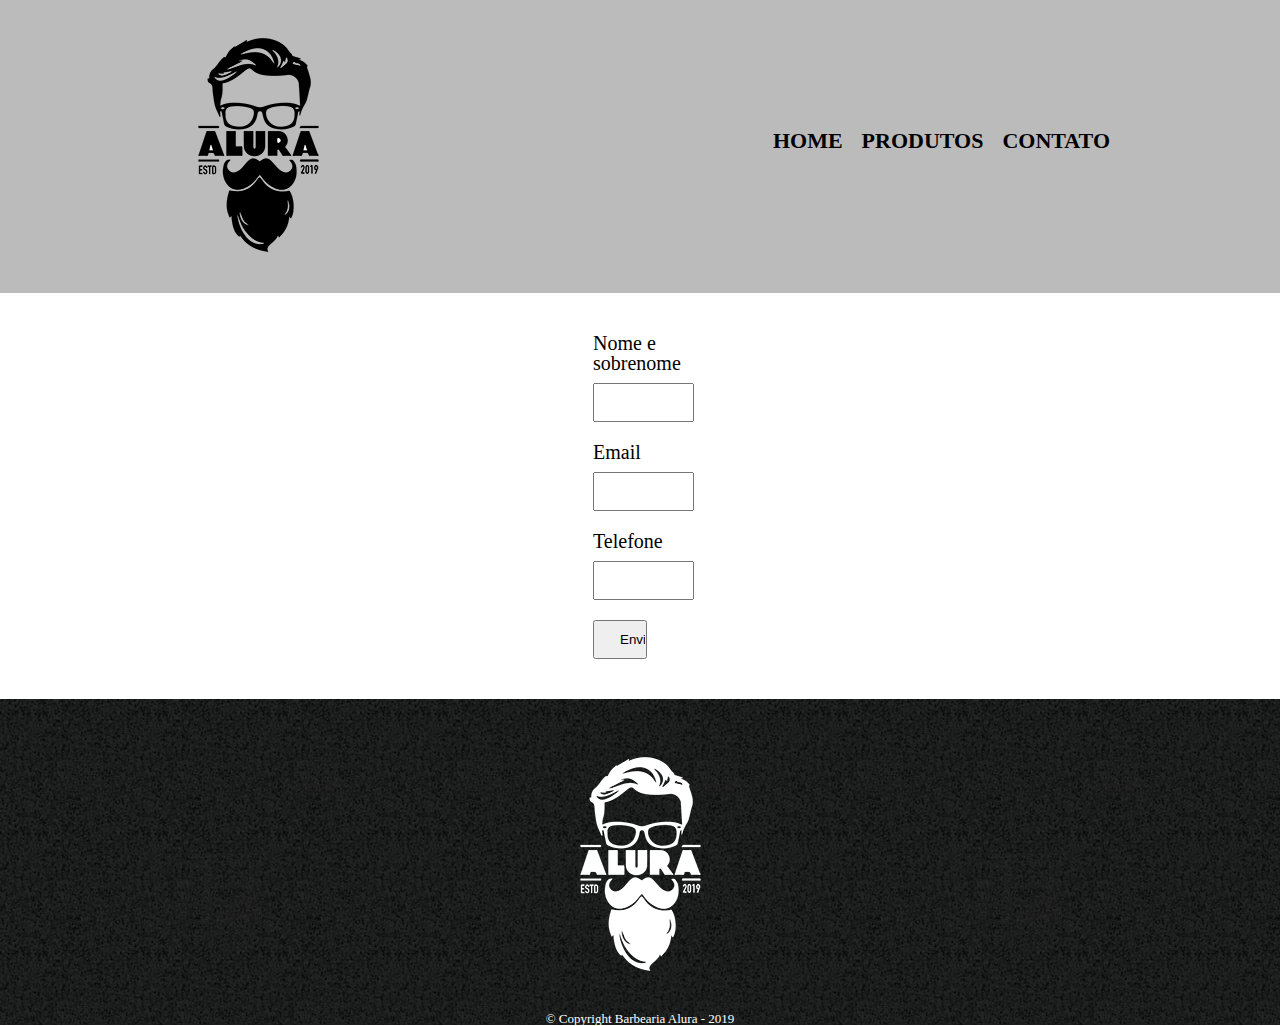
==== contato.html @ 05a760aa "09/05/2024" ====
<!DOCTYPE html>
<html>

  <head>
    <meta charset="utf-8">
    <meta name="viewport" content="width=device-width">
    <title>Produtos</title>
    <link href="reset.css" rel="stylesheet">
    <link href="style.principal.css" rel="stylesheet">
  </head>

  <body>

    <header>

      <div class="caixa">

        <h1><img src="logo.png" </h1>

          <nav>
            <ul>

              <li><a href="index.html">Home</a></li>
              <li><a href="produtos.html">Produtos</a></li>
              <li><a href="contato.html">Contato</a></li>

            </ul>
          </nav>
      </div>

    </header>

    <main>
      <form>
        <label for="nomeSobrenome">Nome e sobrenome</label>
        <input type="text" id="nomeSobrenome">

        <label for="email">Email</label>
        <input type="text" id="email">

        <label for="telefone">Telefone</label>
        <input type="text" id="telefone">

        <input type="submit" value="Enviar o formulário">
      </form>
    </main>
    
    <footer>
      <img src="logo-branco.png">
      <p class="copyright"> &#169; Copyright Barbearia Alura - 2019</p>
    </footer>
  </body>
---- style.principal.css ----
header {
  background: #BBBBBB;
  padding: 20px 0;
}

.caixa {
  position: relative;
  width: 940px;
  margin: 0 auto;
}

nav {
  position: absolute;
  top: 110px;
  right: 0;
}

nav li {
  display: inline;
  margin: 0 0 0 15px;
}

nav a {
  text-transform: uppercase;
  color: #000000;
  font-weight: bold;
  text-decoration: none;
  font-size: 22px;
}
nav a:hover{
  color: #c78c19;
  text-decoration: underline;
}

.produtos {
  width: 940px;
  margin: 0 auto;
  padding: 50px;
}

.produtos li {
  display: inline-block;
  text-align: center;
  width: 30%;
  vertical-align: top;
  margin: 0 1.5%;
  padding: 30px 15px;
  box-sizing: border-box;
  border: 2px solid #000000;
  border-radius: 10px;
}
.produtos li:hover{
border-color: #c78c19;
.produtos li:hover h2{
  font-size: 34px;
 }
}
.produtos li:active{
  border-color: #088c19;
}
.produtos h2 {
  font-size: 30px;
  font-weight: bolt;
}

.produtos-desc {
  font-size: 18px;
}

.produtos-preco {
  font-size: 22px;
  font-weight: bold;
  margin: 10px 0 0 0;
}
footer{
  text-align: center;
  background: url("bg.jpg");
  padding: 40px 0 0;
}

.copyright{
  color: #ffffff;
  font-size: 13px;
  margin-top: 20px;
}

main{
  width:94px;
  margin: 0 auto;
}

form{
  margin: 40px 0;
}

form label{
  display: block;
  font-size: 20px;
  margin-bottom: 10px;
  
}

form input{
  display: block;
  margin-bottom: 20px;
  padding: 10px 25px;
  width: 50%;
}
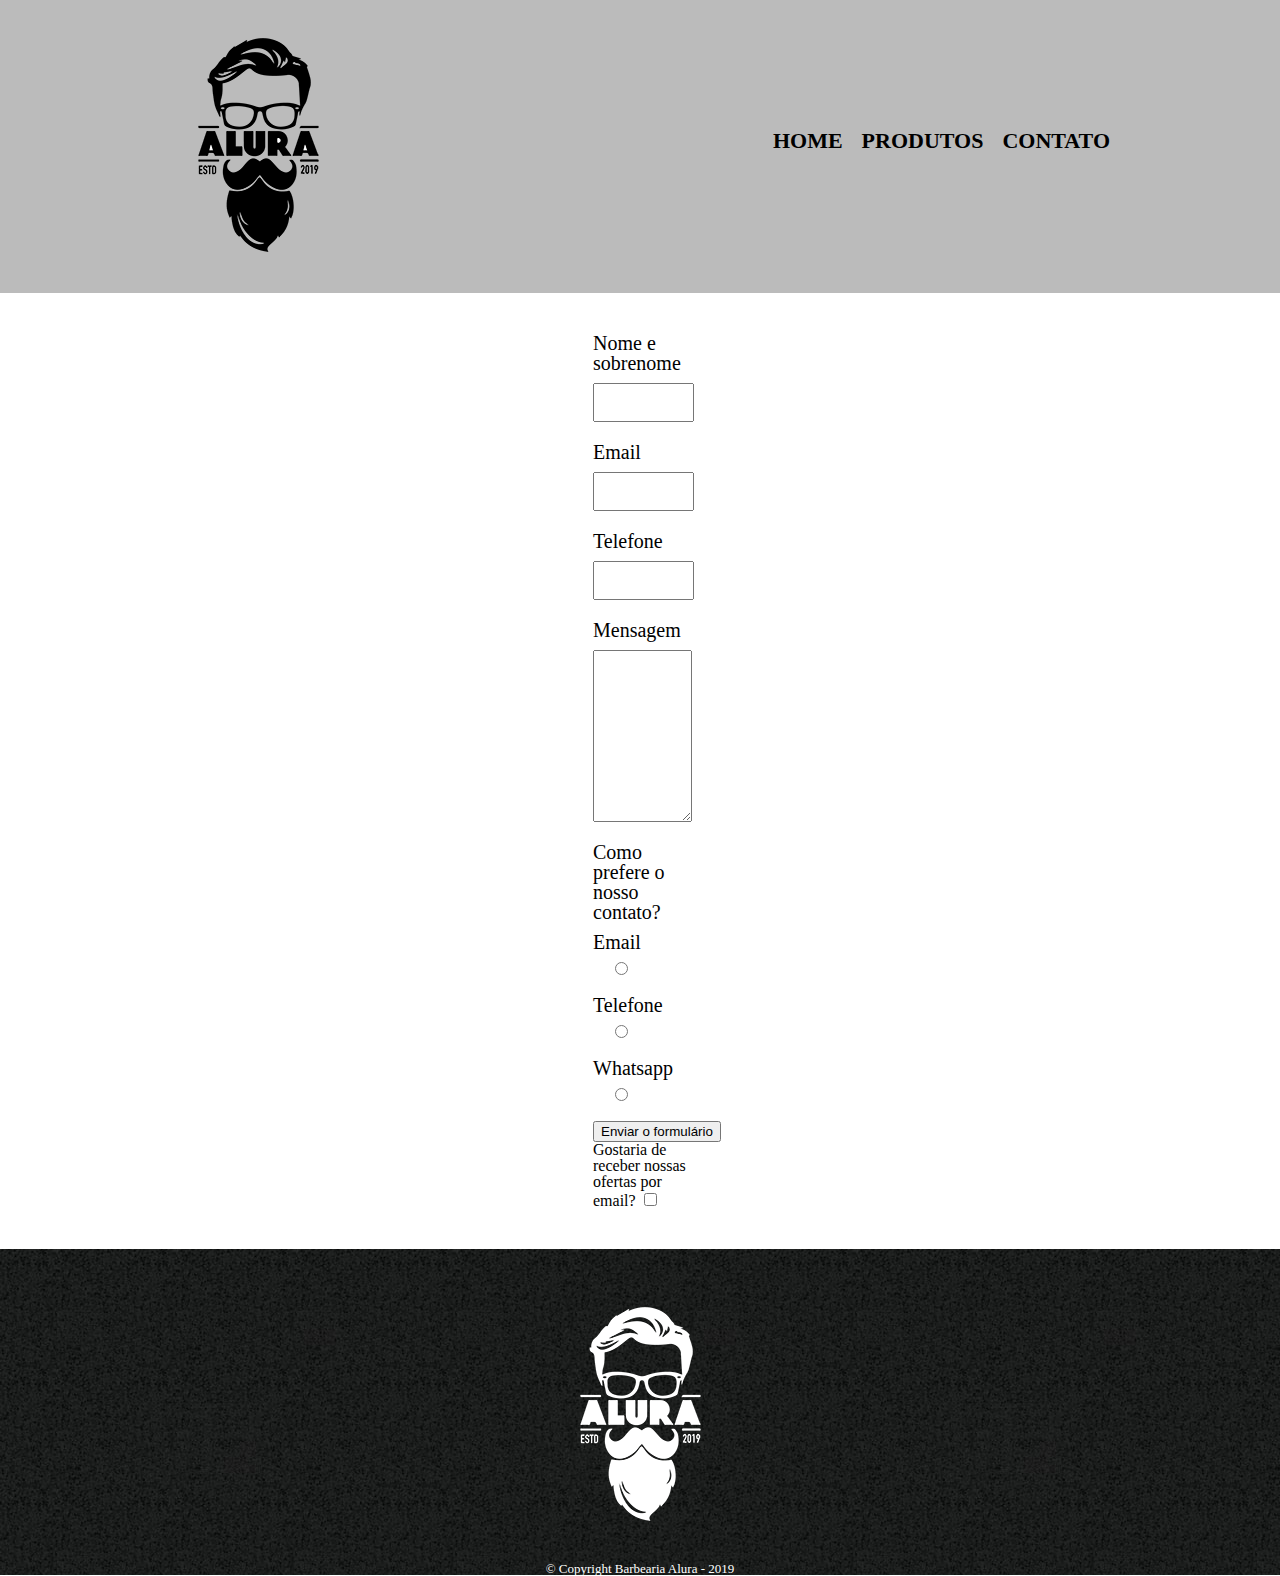
==== commit 8b10343d: "15/05/2024" ====
--- a/contato.html
+++ b/contato.html
@@ -33,15 +33,38 @@
     <main>
       <form>
         <label for="nomeSobrenome">Nome e sobrenome</label>
-        <input type="text" id="nomeSobrenome">
+        <input class="input-padrao" type="text" id="nomeSobrenome">
 
         <label for="email">Email</label>
-        <input type="text" id="email">
+        <input class="input-padrao" type="text" id="email">
 
         <label for="telefone">Telefone</label>
-        <input type="text" id="telefone">
+        <input class="input-padrao" type="text" id="telefone">
+
+        
+        <label for="mensagem">Mensagem</label>
+        <textarea class="input-padrao" cols="100" rows="10" id="mensagem"></textarea>
+
+     <div>
+        <p>Como prefere o nosso contato?</p>
+
+        
+        <label for="radio-email">Email</label>
+        <input class="input-padrao" type="radio" name="contato" value="email" id="radio-email">
+
+        <label for="radio-telefone">Telefone</label>
+        <input class="input-padrao" type="radio" name="contato" value="telefone" id="radio-telefone">
+
+        <label for="radio-whatsapp">Whatsapp</label>
+        <input class="input-padrao" type="radio" name="contato" value="whatsapp" id="radio-whatsapp">
 
         <input type="submit" value="Enviar o formulário">
+
+       </div>
+        
+        <label<input type="checkbox">Gostaria de receber nossas ofertas por email?</label>
+         <input type="checkbox">
+        
       </form>
     </main>
     
--- a/style.principal.css
+++ b/style.principal.css
@@ -93,14 +93,14 @@
   margin: 40px 0;
 }
 
-form label{
+form label, form p{
   display: block;
   font-size: 20px;
   margin-bottom: 10px;
   
 }
 
-form input{
+.input-padrao{
   display: block;
   margin-bottom: 20px;
   padding: 10px 25px;
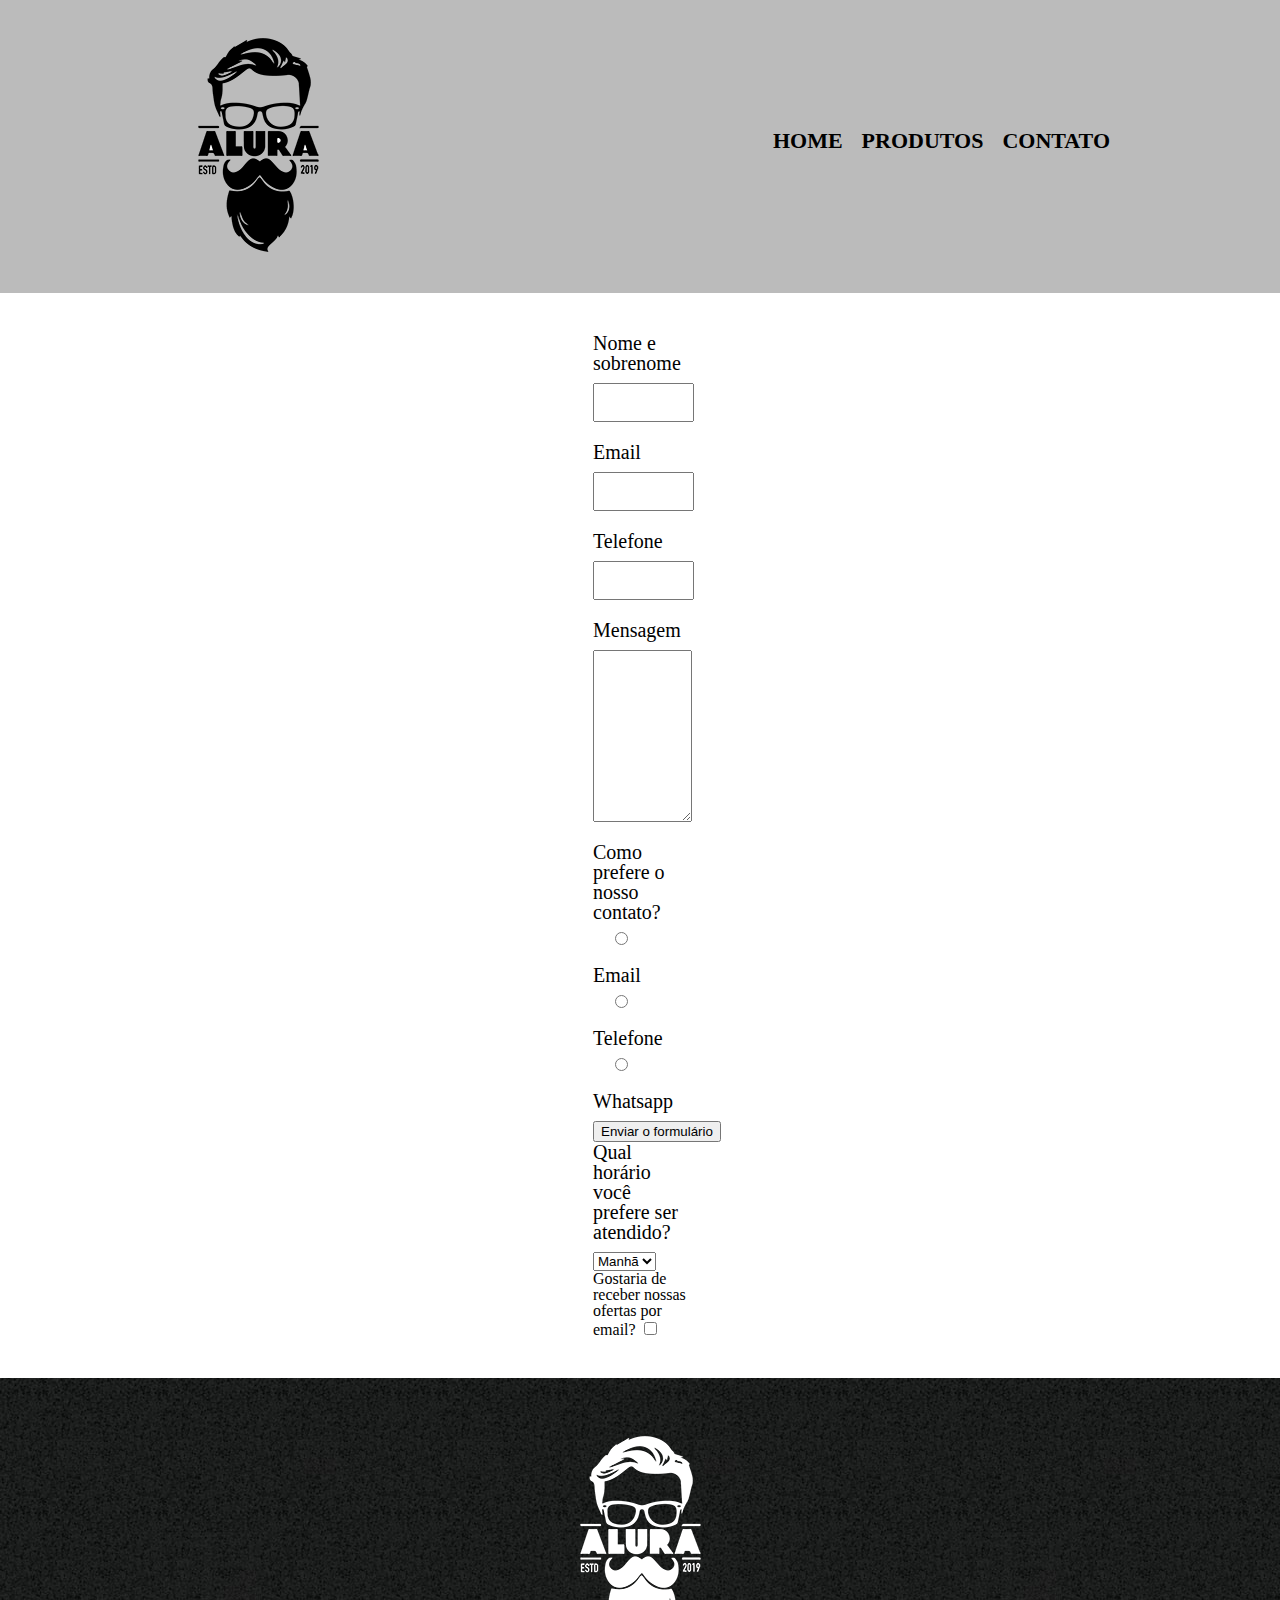
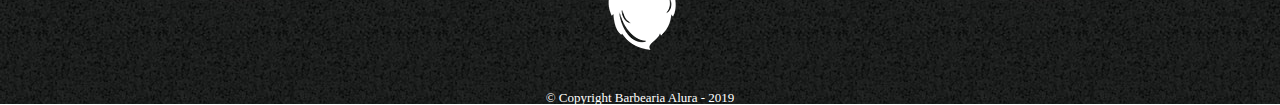
==== commit 57dbc3ad: "16/05/2024" ====
--- a/contato.html
+++ b/contato.html
@@ -36,10 +36,10 @@
         <input class="input-padrao" type="text" id="nomeSobrenome">
 
         <label for="email">Email</label>
-        <input class="input-padrao" type="text" id="email">
+        <input class="input-padrao" type="email" id="email">
 
         <label for="telefone">Telefone</label>
-        <input class="input-padrao" type="text" id="telefone">
+        <input class="input-padrao" type="tel" id="telefone">
 
         
         <label for="mensagem">Mensagem</label>
@@ -49,20 +49,29 @@
         <p>Como prefere o nosso contato?</p>
 
         
-        <label for="radio-email">Email</label>
-        <input class="input-padrao" type="radio" name="contato" value="email" id="radio-email">
+        <label for="radio-email"><input class="input-padrao" type="radio" name="contato" value="email" id="radio-email">
+          Email</label>
 
-        <label for="radio-telefone">Telefone</label>
-        <input class="input-padrao" type="radio" name="contato" value="telefone" id="radio-telefone">
+        <label for="radio-telefone"> <input class="input-padrao" type="radio" name="contato" value="telefone" id="radio-telefone">Telefone</label>
 
-        <label for="radio-whatsapp">Whatsapp</label>
-        <input class="input-padrao" type="radio" name="contato" value="whatsapp" id="radio-whatsapp">
+        <label for="radio-whatsapp"><input class="input-padrao" type="radio" name="contato" value="whatsapp" id="radio-whatsapp">
+          Whatsapp</label>
 
         <input type="submit" value="Enviar o formulário">
 
        </div>
+
+        <p>Qual horário você prefere ser atendido?</p>
+        <select>
+
+          <option>Manhã</option>
+          <option>Tarde</option>
+          <option>Noite</option>
+        </select>
+
         
-        <label<input type="checkbox">Gostaria de receber nossas ofertas por email?</label>
+        
+        <label<input class="checkbox" type="checkbox">Gostaria de receber nossas ofertas por email?</label>
          <input type="checkbox">
         
       </form>
--- a/style.principal.css
+++ b/style.principal.css
@@ -105,4 +105,8 @@
   margin-bottom: 20px;
   padding: 10px 25px;
   width: 50%;
+}
+
+.checkbox{
+  margin: 20px 0;
 }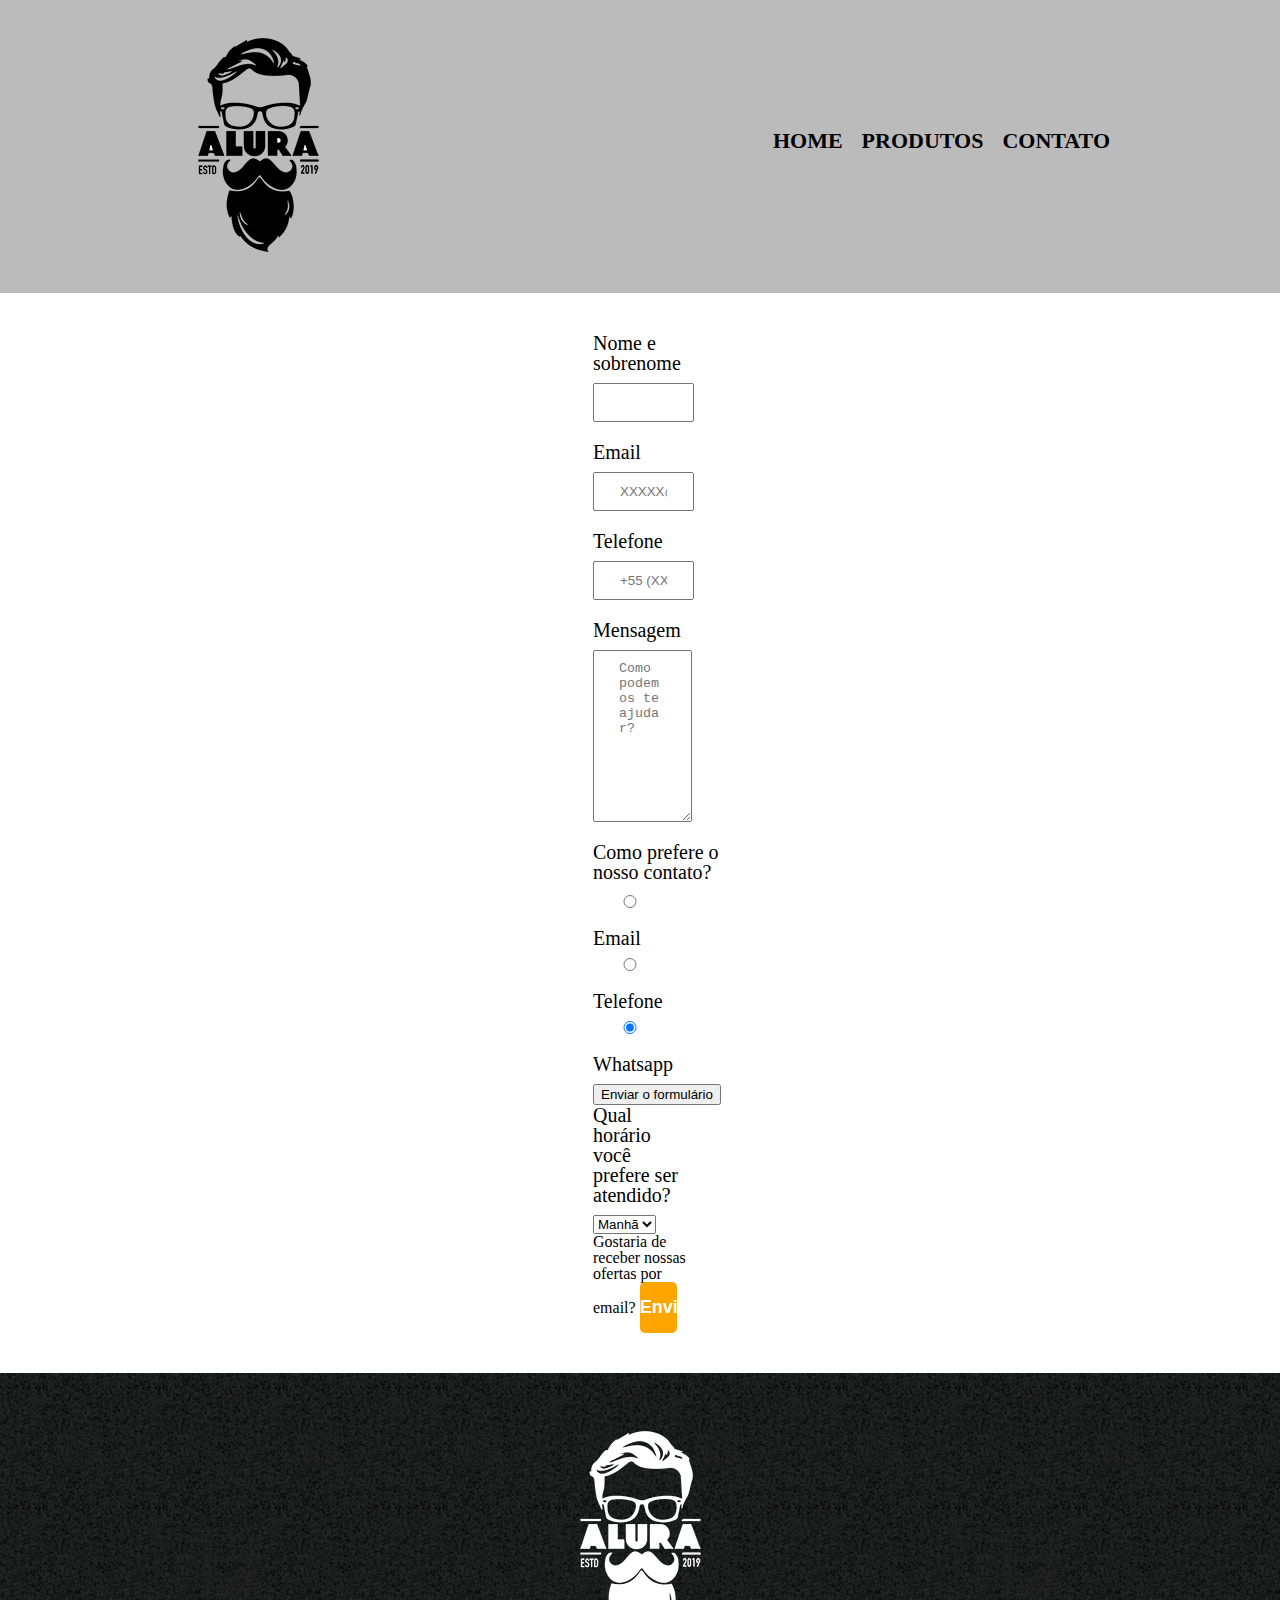
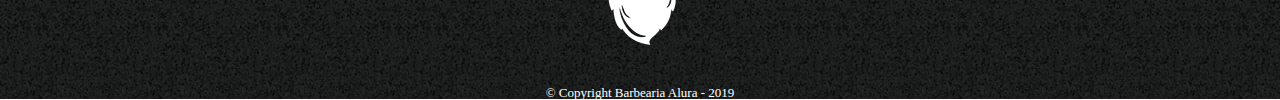
==== commit 52f31379: "23/05/2024" ====
--- a/contato.html
+++ b/contato.html
@@ -33,20 +33,20 @@
     <main>
       <form>
         <label for="nomeSobrenome">Nome e sobrenome</label>
-        <input class="input-padrao" type="text" id="nomeSobrenome">
+        <input class="input-padrao" type="text" id="nomeSobrenome" required>
 
         <label for="email">Email</label>
-        <input class="input-padrao" type="email" id="email">
+        <input class="input-padrao" type="email" id="email" required placeholder="XXXXX@gmail.com">
 
         <label for="telefone">Telefone</label>
-        <input class="input-padrao" type="tel" id="telefone">
+        <input class="input-padrao" type="tel" id="telefone" required placeholder="+55 (XX) XXXXX-XXXX">
 
         
         <label for="mensagem">Mensagem</label>
-        <textarea class="input-padrao" cols="100" rows="10" id="mensagem"></textarea>
+        <textarea class="input-padrao" cols="100" rows="10" id="mensagem" required placeholder="Como podemos te ajudar?"></textarea>
 
-     <div>
-        <p>Como prefere o nosso contato?</p>
+     <fieldset>
+        <legend>Como prefere o nosso contato?</legend>
 
         
         <label for="radio-email"><input class="input-padrao" type="radio" name="contato" value="email" id="radio-email">
@@ -54,14 +54,17 @@
 
         <label for="radio-telefone"> <input class="input-padrao" type="radio" name="contato" value="telefone" id="radio-telefone">Telefone</label>
 
-        <label for="radio-whatsapp"><input class="input-padrao" type="radio" name="contato" value="whatsapp" id="radio-whatsapp">
+        <label for="radio-whatsapp"><input class="input-padrao" type="radio" name="contato" value="whatsapp" id="radio-whatsapp" checked>
           Whatsapp</label>
 
         <input type="submit" value="Enviar o formulário">
 
-       </div>
+       </fieldset>
 
-        <p>Qual horário você prefere ser atendido?</p>
+
+        <fieldset>
+
+        <legend>Qual horário você prefere ser atendido?</legend>
         <select>
 
           <option>Manhã</option>
@@ -69,10 +72,12 @@
           <option>Noite</option>
         </select>
 
+        </fieldset>
+
         
         
-        <label<input class="checkbox" type="checkbox">Gostaria de receber nossas ofertas por email?</label>
-         <input type="checkbox">
+        <label<input class="checkbox" type="checkbox" checked>Gostaria de receber nossas ofertas por email?</label>
+         <input type="submit" value="Enviar o formulário" class="enviar">
         
       </form>
     </main>
--- a/style.principal.css
+++ b/style.principal.css
@@ -93,7 +93,7 @@
   margin: 40px 0;
 }
 
-form label, form p{
+form label, form legend{
   display: block;
   font-size: 20px;
   margin-bottom: 10px;
@@ -109,4 +109,22 @@
 
 .checkbox{
   margin: 20px 0;
+}
+
+.enviar{
+  width: 40%;
+  padding: 15px 0;
+  background: orange;
+  color: white;
+  font-weight: bold;
+  font-size: 18px;
+  border: none;
+  border-radius: 5px;
+  transition: 2s all;
+  
+}
+
+.enviar:hover{
+  background: purple;
+  transform: scale(1.2);
 }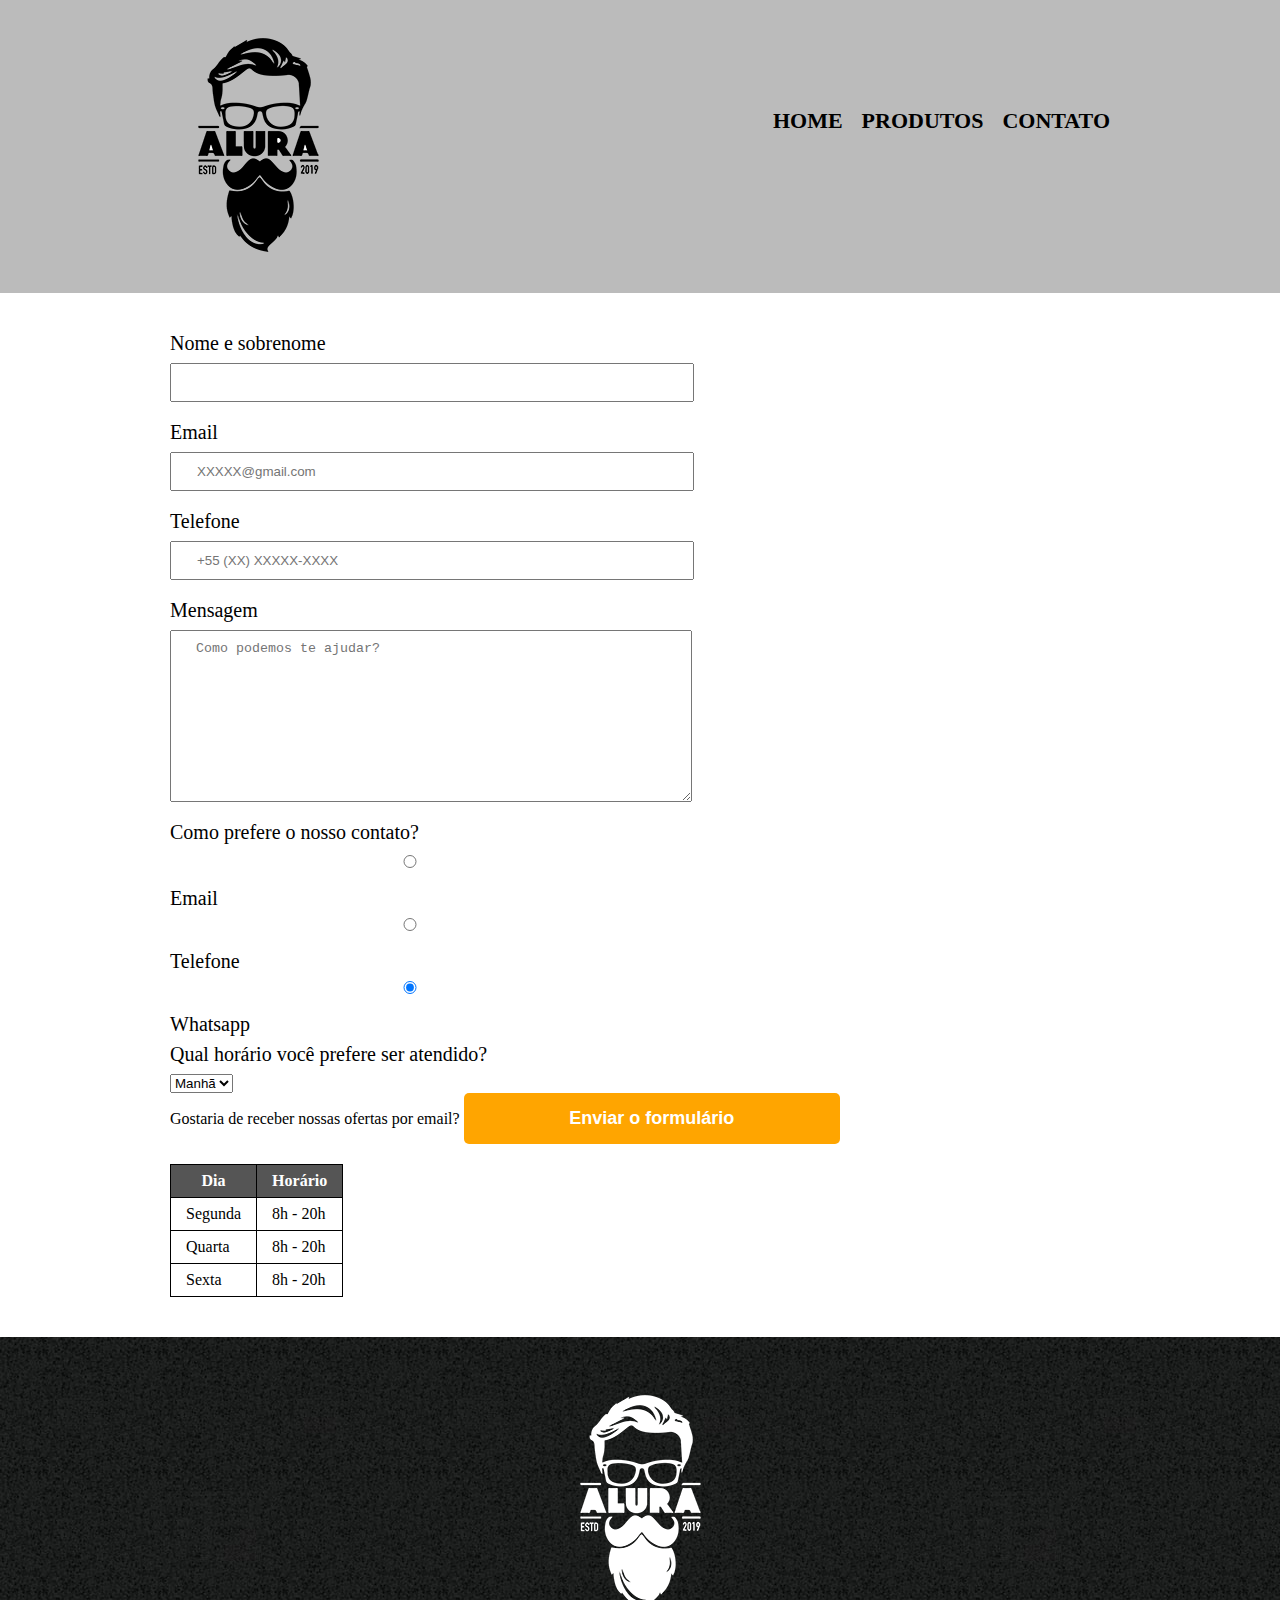
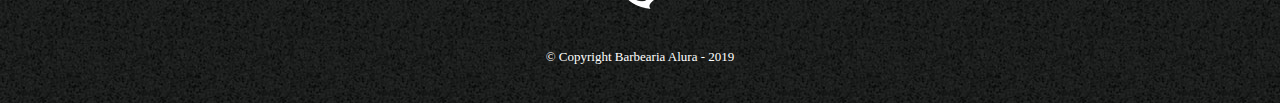
==== commit 3e49b66f: "29/05/2024" ====
--- a/contato.html
+++ b/contato.html
@@ -57,7 +57,6 @@
         <label for="radio-whatsapp"><input class="input-padrao" type="radio" name="contato" value="whatsapp" id="radio-whatsapp" checked>
           Whatsapp</label>
 
-        <input type="submit" value="Enviar o formulário">
 
        </fieldset>
 
@@ -80,6 +79,30 @@
          <input type="submit" value="Enviar o formulário" class="enviar">
         
       </form>
+
+      <table>
+        <thead>
+         <tr>
+          <th>Dia</th>
+          <th>Horário</th>
+         </tr>
+        <thead>
+          <tbody>
+          <td>Segunda</td>
+          <td>8h - 20h</td>
+        </tr>
+        <tr>
+          <td>Quarta</td>
+          <td>8h - 20h</td>
+        </tr>
+        <tr>
+          <td>Sexta</td>
+          <td>8h - 20h</td>
+        </tr>
+       </tbody>
+      </table>
+
+      
     </main>
     
     <footer>
--- a/style.principal.css
+++ b/style.principal.css
@@ -11,7 +11,7 @@
 
 nav {
   position: absolute;
-  top: 110px;
+  top: 90px;
   right: 0;
 }
 
@@ -44,7 +44,7 @@
   width: 30%;
   vertical-align: top;
   margin: 0 1.5%;
-  padding: 30px 15px;
+  padding: 30px 20px;
   box-sizing: border-box;
   border: 2px solid #000000;
   border-radius: 10px;
@@ -75,7 +75,7 @@
 footer{
   text-align: center;
   background: url("bg.jpg");
-  padding: 40px 0 0;
+  padding: 40px 0 ;
 }
 
 .copyright{
@@ -85,7 +85,7 @@
 }
 
 main{
-  width:94px;
+  width:940px;
   margin: 0 auto;
 }
 
@@ -120,11 +120,31 @@
   font-size: 18px;
   border: none;
   border-radius: 5px;
-  transition: 2s all;
+  transition: 1s all;
+  cursor: pointer;
   
 }
 
 .enviar:hover{
-  background: purple;
+  background: darkorange;
   transform: scale(1.2);
-}+  
+}
+
+table{
+  margin: 20px 0 40px 0;
+  
+}
+
+thead{
+  background: #555555;
+  color: #FFFFFF;
+  font-weight: bold;
+}
+
+td, th{
+  border: 1px solid #000000;
+  padding: 8px 15px;
+  
+}
+
